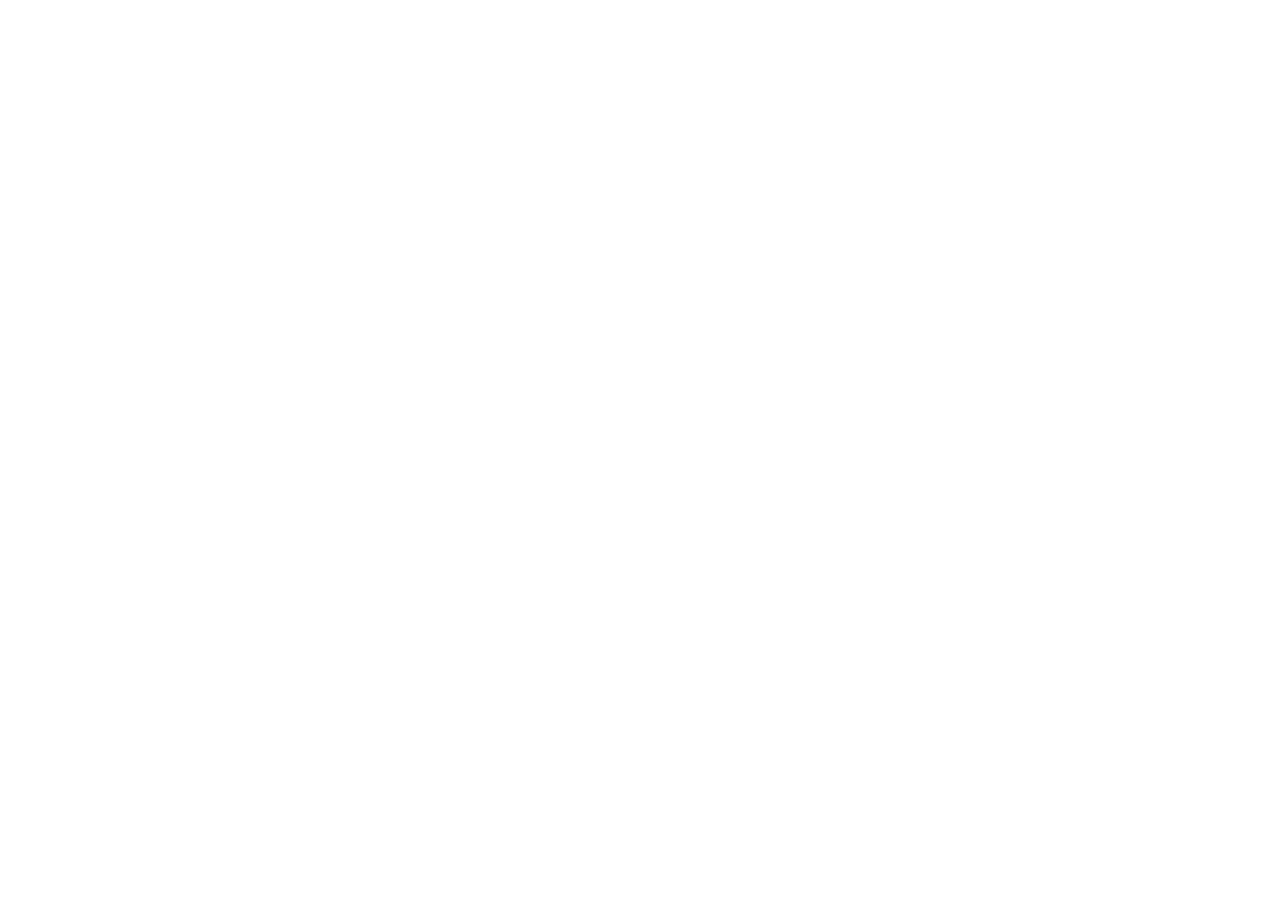
==== exercice 2/index.html @ cf9a7b6e "création du fichier HTML dans le dossier exercice 2" ====
<!DOCTYPE html>
<html lang="en">
<head>
    <meta charset="UTF-8">
    <meta http-equiv="X-UA-Compatible" content="IE=edge">
    <meta name="viewport" content="width=device-width, initial-scale=1.0">
    <title>exercice 2</title>
</head>
<body>
    
</body>
</html>
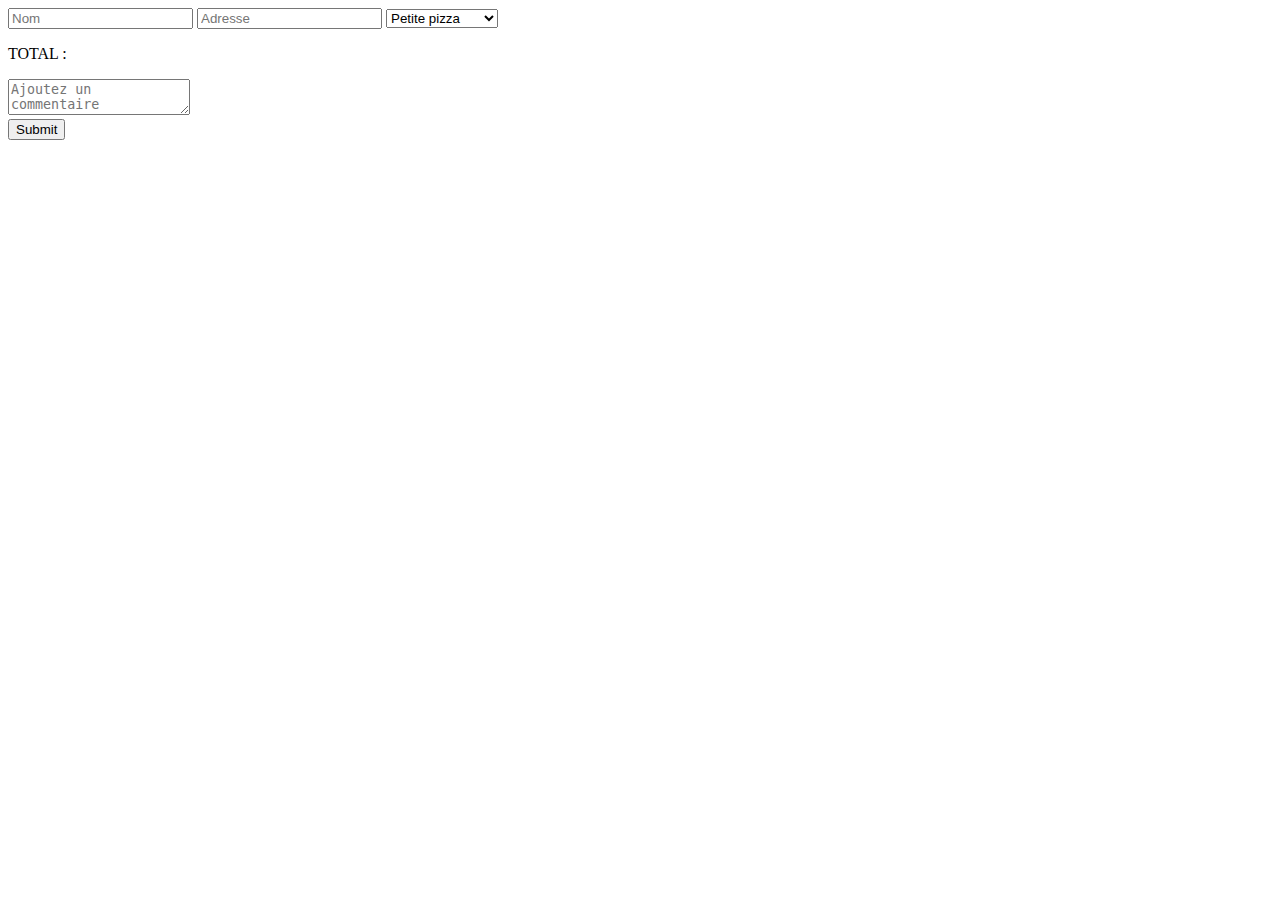
==== commit 624cddfa: "HTML rempli" ====
--- a/exercice 2/index.html
+++ b/exercice 2/index.html
@@ -7,6 +7,30 @@
     <title>exercice 2</title>
 </head>
 <body>
-    
+    <form class="form" id="form">
+        <div class="form__section">
+            <label id="nameError" data-error="false" data-message="Veuillez renseigner votre nom complet." class="form__label">
+                <input class="form__input" type="text" name="name" id="nameInput" placeholder="Nom">
+            </label>
+            <label id="adresseError" data-error="false" data-message="Veuillez renseigner une adresse valide" class="form__label">
+                <input class="form__input" type="text" name="adresse" id="adresseInput" placeholder="Adresse">
+            </label>
+        </label>
+        <label id="optionError" data-error="false" data-message="Veuillez renseigner une option" class="form__label">
+            <select name="pizza" id="pizza" aria-placeholder="séléctioner la pizza">
+                <option value="true">Petite pizza</option>
+                <option value="true">Moyenne pizza</option>
+                <option value="true">Grande pizza</option>
+            </select>
+            <p class="price" id="price">TOTAL :</p>
+        </label>
+
+        <label id="textError" data-error="false" data-message="Veuillez ajouter un commentaire">
+            <textarea name="text" id="text" placeholder="Ajoutez un commentaire"></textarea>
+        </label>
+
+        </div>
+        <button class="form__submit" type="submit">Submit</button>
+    </form>
 </body>
 </html>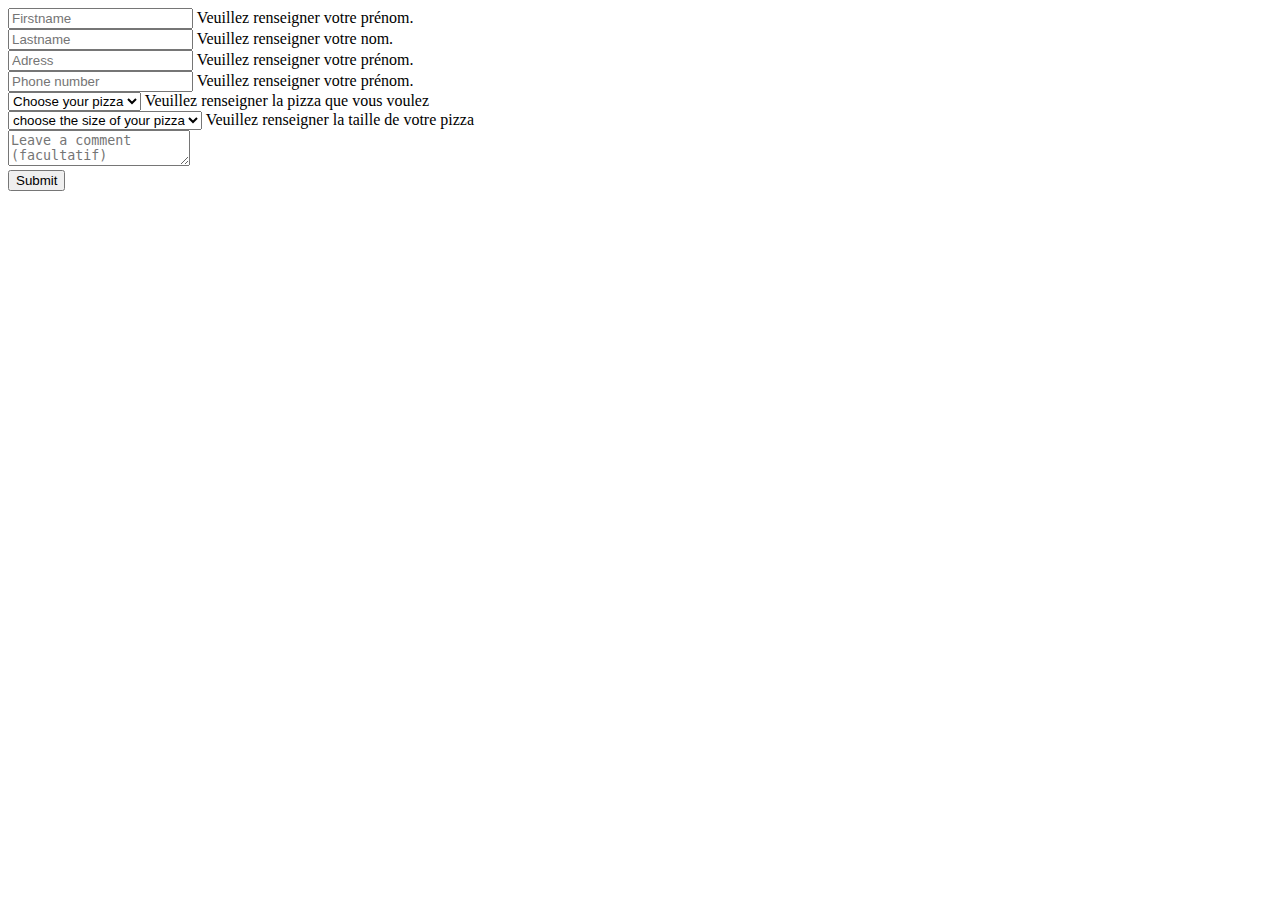
==== commit d02d492a: "Création d'un nouveau fichier Exercice 2" ====
--- a/exercice 2/index.html
+++ b/exercice 2/index.html
@@ -1,36 +1,57 @@
 <!DOCTYPE html>
-<html lang="en">
+<html lang="fr">
 <head>
     <meta charset="UTF-8">
     <meta http-equiv="X-UA-Compatible" content="IE=edge">
     <meta name="viewport" content="width=device-width, initial-scale=1.0">
     <title>exercice 2</title>
+    <link rel="stylesheet" href="../exercice 2/style.css">
 </head>
 <body>
-    <form class="form" id="form">
+    <form action="#">
         <div class="form__section">
-            <label id="nameError" data-error="false" data-message="Veuillez renseigner votre nom complet." class="form__label">
-                <input class="form__input" type="text" name="name" id="nameInput" placeholder="Nom">
-            </label>
-            <label id="adresseError" data-error="false" data-message="Veuillez renseigner une adresse valide" class="form__label">
-                <input class="form__input" type="text" name="adresse" id="adresseInput" placeholder="Adresse">
-            </label>
-        </label>
-        <label id="optionError" data-error="false" data-message="Veuillez renseigner une option" class="form__label">
-            <select name="pizza" id="pizza" aria-placeholder="séléctioner la pizza">
-                <option value="true">Petite pizza</option>
-                <option value="true">Moyenne pizza</option>
-                <option value="true">Grande pizza</option>
-            </select>
-            <p class="price" id="price">TOTAL :</p>
-        </label>
-
-        <label id="textError" data-error="false" data-message="Veuillez ajouter un commentaire">
-            <textarea name="text" id="text" placeholder="Ajoutez un commentaire"></textarea>
-        </label>
-
+            <div>
+                <input class="form__input" type="text" name="firstName" id="firstName" placeholder="Firstname">
+                <label class="error-message" for="firstName" id="firstNameError">Veuillez renseigner votre prénom.</label>
+            </div>
+            <div>
+                <input class="form__input" type="text" name="lastName" id="lastName" placeholder="Lastname">
+                <label class="error-message" for="lastName" id="lastNameError">Veuillez renseigner votre nom.</label>
+            </div>
+            <div>
+                <input class="form__input" type="text" name="adress" id="adress" placeholder="Adress">
+                <label class="error-message" for="adress" id="adressError">Veuillez renseigner votre prénom.</label>
+            </div>
+            <div>
+                <input class="form__input" type="text" name="phone" id="phone" placeholder="Phone number">
+                <label class="error-message" for="phone" id="phoneError">Veuillez renseigner votre prénom.</label>
+            </div>
+            <div>
+                <select name="products" id="products">
+                    <option value="true">Choose your pizza</option>
+                    <option value="false">Margarita</option>
+                    <option value="false">Margarita</option>
+                    <option value="false">Margarita</option>
+                    <option value="false">Margarita</option>
+                </select>
+                <label class="error-message" for="products" id="productsError">Veuillez renseigner la pizza que vous voulez</label>
+            </div>
+            <div>
+                <select name="size" id="size">
+                    <option value="true">choose the size of your pizza</option>
+                    <option value="false">Small</option>
+                    <option value="false">Medium</option>
+                    <option value="false">Large</option>
+                    <option value="false">Extra Large</option>
+                </select>
+                <label class="error-message" for="phone" id="phoneError">Veuillez renseigner la taille de votre pizza</label>
+            </div>
+            <div>
+                <textarea name="comment" id="comment" placeholder="Leave a comment (facultatif)"></textarea>
+            </div>
+            <button class="submit" id="submit">Submit</button>
         </div>
-        <button class="form__submit" type="submit">Submit</button>
     </form>
+    <script src="../exercice 2/app.js"></script>
 </body>
 </html>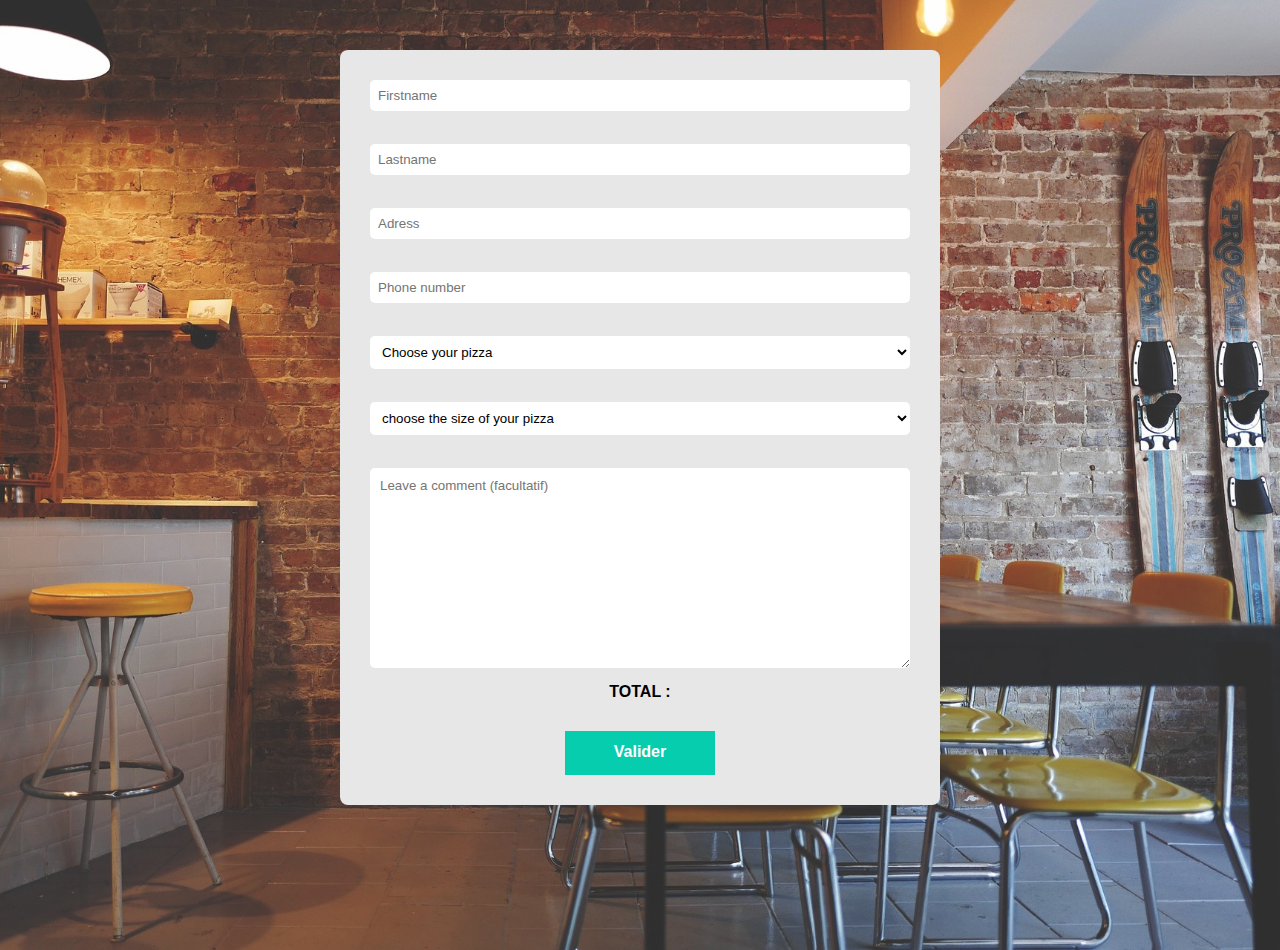
==== commit 3ec9fd4c: "CSS fait" ====
--- a/exercice 2/index.html
+++ b/exercice 2/index.html
@@ -8,7 +8,7 @@
     <link rel="stylesheet" href="../exercice 2/style.css">
 </head>
 <body>
-    <form action="#">
+    <form class="form" id="form">
         <div class="form__section">
             <div>
                 <input class="form__input" type="text" name="firstName" id="firstName" placeholder="Firstname">
@@ -49,7 +49,8 @@
             <div>
                 <textarea name="comment" id="comment" placeholder="Leave a comment (facultatif)"></textarea>
             </div>
-            <button class="submit" id="submit">Submit</button>
+            <p class="total" id="total">TOTAL :</p>
+            <button class="submit" id="submit">Valider</button>
         </div>
     </form>
     <script src="../exercice 2/app.js"></script>
--- a/exercice 2/style.css
+++ b/exercice 2/style.css
@@ -0,0 +1,93 @@
+*{
+    margin: 0;
+    padding: 0;
+    box-sizing: border-box;
+    font-family: 'Gill Sans', 'Gill Sans MT', Calibri, 'Trebuchet MS', sans-serif;
+}
+
+body{
+    width: 100%;
+    height: 100vh;
+    background-image: url(./img/brick-wall-ge0e7d6a5f_1920.jpg);
+    background-size: cover;
+    background-repeat: no-repeat;
+    background-position: center;
+}
+
+.form{
+    /* min-width: 360px; */
+    max-width: 600px;
+    margin: 50px auto;
+    padding: 30px;
+    background-color: rgb(231, 231, 231);
+    border-radius: 8px;
+}
+
+.form__section{
+    width: 100%;
+    display: flex;
+    flex-direction: column;
+    justify-content: center;
+    align-items: center;
+}
+
+.form__section div{
+    width: 100%;
+    display: flex;
+    flex-direction: column;
+    justify-content: center;
+    align-items: center;
+    margin-bottom: 15px;
+}
+
+.form__section div .form__input, .form__section div select{
+    width: 100%;
+    padding: 8px;
+    border-radius: 5px;
+    border: none;
+    background-color: #fff;
+}
+
+.error-message{
+    color: rgb(216, 0, 0);
+    text-align: center;
+    opacity: 0;
+}
+
+.form__section div textarea{
+    width: 100%;
+    height: 200px;
+    resize: vertical;
+    border-radius: 5px;
+    border: none;
+    padding: 10px;
+}
+
+.total{
+    width: 100%;
+    text-align: center;
+    margin-bottom: 30px;
+    font-weight: 600;
+}
+
+.submit{
+    padding: 12px;
+    border: none;
+    font-size: 16px;
+    width: 150px;
+    background-color: rgb(7, 205, 175);
+    font-weight: 600;
+    color: #fff;
+    cursor: pointer;
+    transition: all .3s ease-in-out;
+    border-bottom: solid 2px rgba(0, 0, 0, 0);
+
+}
+
+.submit:hover{
+    background-color: rgb(242, 122, 122);
+    border-radius: 50px;
+    border-bottom: solid 2px rgba(0, 0, 0, 0.371);
+}
+
+
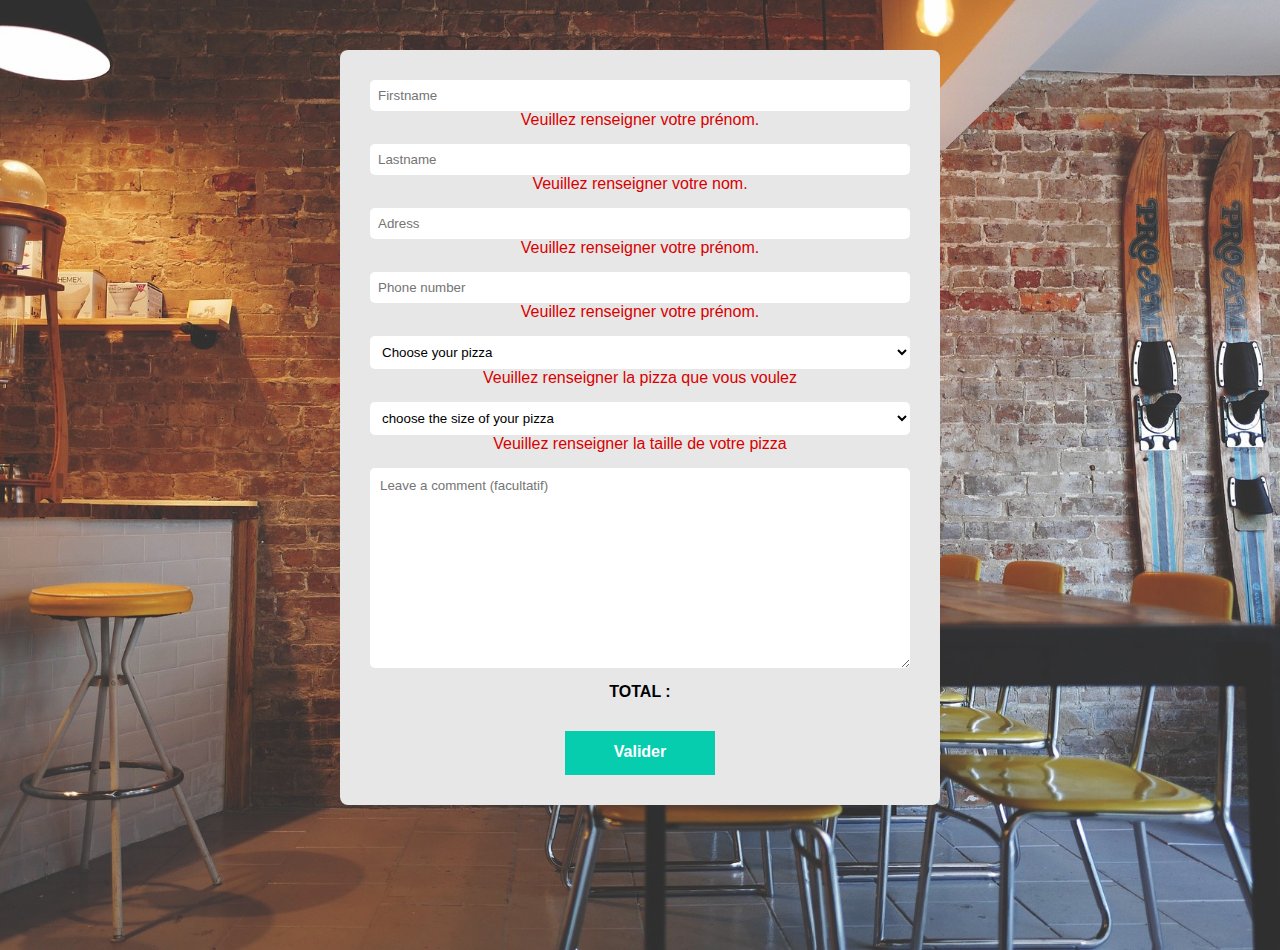
==== commit b2459a65: "ajout js" ====
--- a/exercice 2/index.html
+++ b/exercice 2/index.html
@@ -23,28 +23,28 @@
                 <label class="error-message" for="adress" id="adressError">Veuillez renseigner votre prénom.</label>
             </div>
             <div>
-                <input class="form__input" type="text" name="phone" id="phone" placeholder="Phone number">
+                <input class="form__input" type="tel" name="phone" id="phone" placeholder="Phone number">
                 <label class="error-message" for="phone" id="phoneError">Veuillez renseigner votre prénom.</label>
             </div>
             <div>
                 <select name="products" id="products">
-                    <option value="true">Choose your pizza</option>
-                    <option value="false">Margarita</option>
-                    <option value="false">Margarita</option>
-                    <option value="false">Margarita</option>
-                    <option value="false">Margarita</option>
+                    <option class="optionProduct"value="true">Choose your pizza</option>
+                    <option class="optionProduct"value="false">Margarita</option>
+                    <option class="optionProduct"value="false">Margarita</option>
+                    <option class="optionProduct"value="false">Margarita</option>
+                    <option class="optionProduct"value="false">Margarita</option>
                 </select>
                 <label class="error-message" for="products" id="productsError">Veuillez renseigner la pizza que vous voulez</label>
             </div>
             <div>
                 <select name="size" id="size">
-                    <option value="true">choose the size of your pizza</option>
-                    <option value="false">Small</option>
-                    <option value="false">Medium</option>
-                    <option value="false">Large</option>
-                    <option value="false">Extra Large</option>
+                    <option class="optionSize" value="true">choose the size of your pizza</option>
+                    <option class="optionSize" value="false">Small</option>
+                    <option class="optionSize" value="false">Medium</option>
+                    <option class="optionSize" value="false">Large</option>
+                    <option class="optionSize" value="false">Extra Large</option>
                 </select>
-                <label class="error-message" for="phone" id="phoneError">Veuillez renseigner la taille de votre pizza</label>
+                <label class="error-message" for="phone" id="sizeError">Veuillez renseigner la taille de votre pizza</label>
             </div>
             <div>
                 <textarea name="comment" id="comment" placeholder="Leave a comment (facultatif)"></textarea>
--- a/exercice 2/style.css
+++ b/exercice 2/style.css
@@ -51,7 +51,6 @@
 .error-message{
     color: rgb(216, 0, 0);
     text-align: center;
-    opacity: 0;
 }
 
 .form__section div textarea{
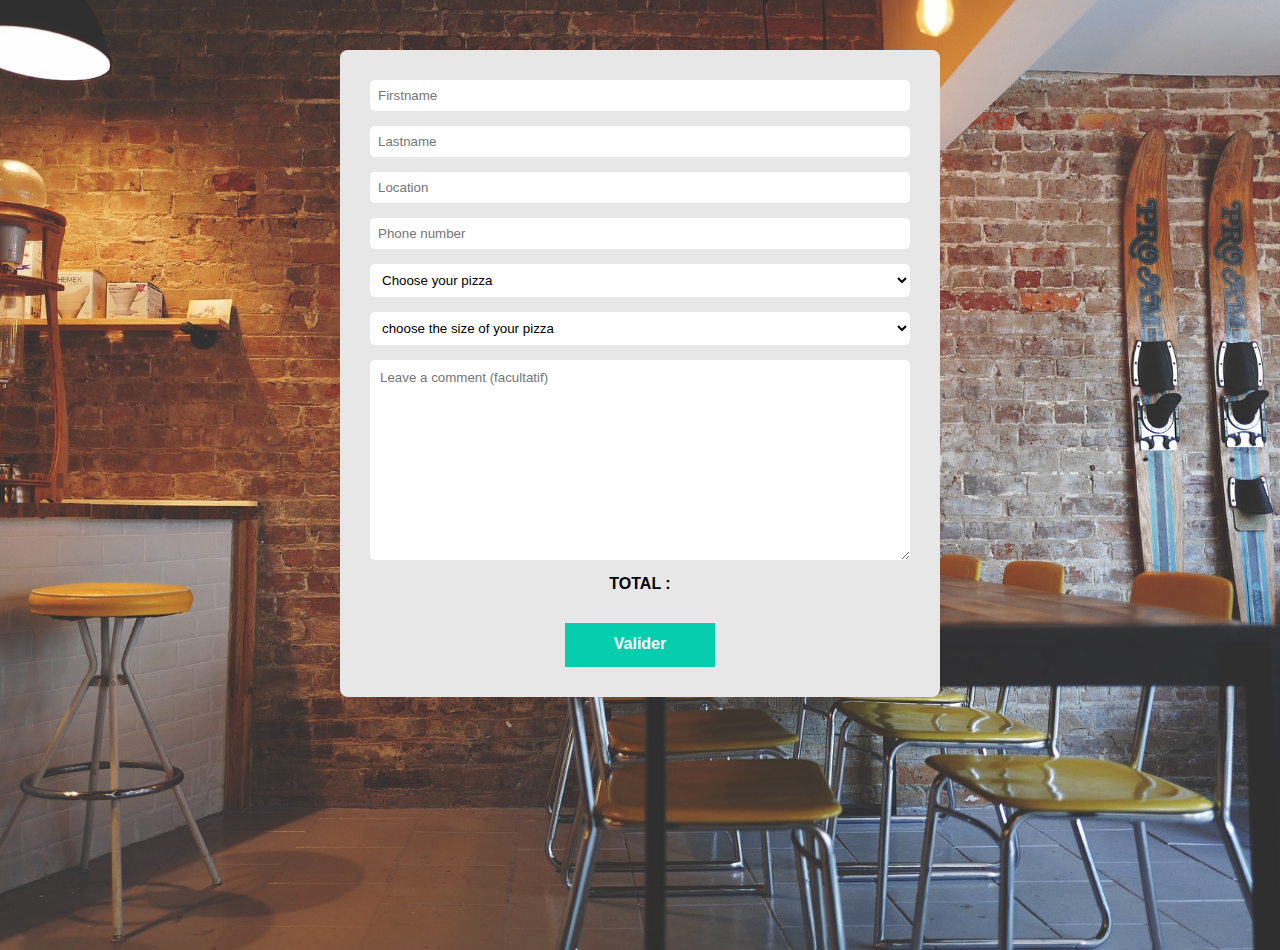
==== commit 8a2047b7: "Ajout js" ====
--- a/exercice 2/index.html
+++ b/exercice 2/index.html
@@ -5,7 +5,7 @@
     <meta http-equiv="X-UA-Compatible" content="IE=edge">
     <meta name="viewport" content="width=device-width, initial-scale=1.0">
     <title>exercice 2</title>
-    <link rel="stylesheet" href="../exercice 2/style.css">
+    <link rel="stylesheet" href="./style.css">
 </head>
 <body>
     <form class="form" id="form">
@@ -19,30 +19,30 @@
                 <label class="error-message" for="lastName" id="lastNameError">Veuillez renseigner votre nom.</label>
             </div>
             <div>
-                <input class="form__input" type="text" name="adress" id="adress" placeholder="Adress">
-                <label class="error-message" for="adress" id="adressError">Veuillez renseigner votre prénom.</label>
+                <input class="form__input" type="text" name="address" id="address" placeholder="Location">
+                <label class="error-message" for="address" id="addressError">Veuillez renseigner votre adresse postal.</label>
             </div>
             <div>
                 <input class="form__input" type="tel" name="phone" id="phone" placeholder="Phone number">
-                <label class="error-message" for="phone" id="phoneError">Veuillez renseigner votre prénom.</label>
+                <label class="error-message" for="phone" id="phoneError">Veuillez renseigner votre numéro de téléphone.</label>
             </div>
             <div>
                 <select name="products" id="products">
-                    <option class="optionProduct"value="true">Choose your pizza</option>
-                    <option class="optionProduct"value="false">Margarita</option>
-                    <option class="optionProduct"value="false">Margarita</option>
-                    <option class="optionProduct"value="false">Margarita</option>
-                    <option class="optionProduct"value="false">Margarita</option>
+                    <option value="1">Choose your pizza</option>
+                    <option value="2">Margarita</option>
+                    <option value="3">Pepperoni</option>
+                    <option value="4">4 formages</option>
+                    <option value="5">Napolitaine</option>
                 </select>
                 <label class="error-message" for="products" id="productsError">Veuillez renseigner la pizza que vous voulez</label>
             </div>
             <div>
                 <select name="size" id="size">
-                    <option class="optionSize" value="true">choose the size of your pizza</option>
-                    <option class="optionSize" value="false">Small</option>
-                    <option class="optionSize" value="false">Medium</option>
-                    <option class="optionSize" value="false">Large</option>
-                    <option class="optionSize" value="false">Extra Large</option>
+                    <option value="1">choose the size of your pizza</option>
+                    <option value="2">Small</option>
+                    <option value="3">Medium</option>
+                    <option value="4">Large</option>
+                    <option value="5">Extra Large</option>
                 </select>
                 <label class="error-message" for="phone" id="sizeError">Veuillez renseigner la taille de votre pizza</label>
             </div>
@@ -53,6 +53,6 @@
             <button class="submit" id="submit">Valider</button>
         </div>
     </form>
-    <script src="../exercice 2/app.js"></script>
+    <script src="./app.js"></script>
 </body>
 </html>--- a/exercice 2/style.css
+++ b/exercice 2/style.css
@@ -51,6 +51,7 @@
 .error-message{
     color: rgb(216, 0, 0);
     text-align: center;
+    display: none;
 }
 
 .form__section div textarea{
